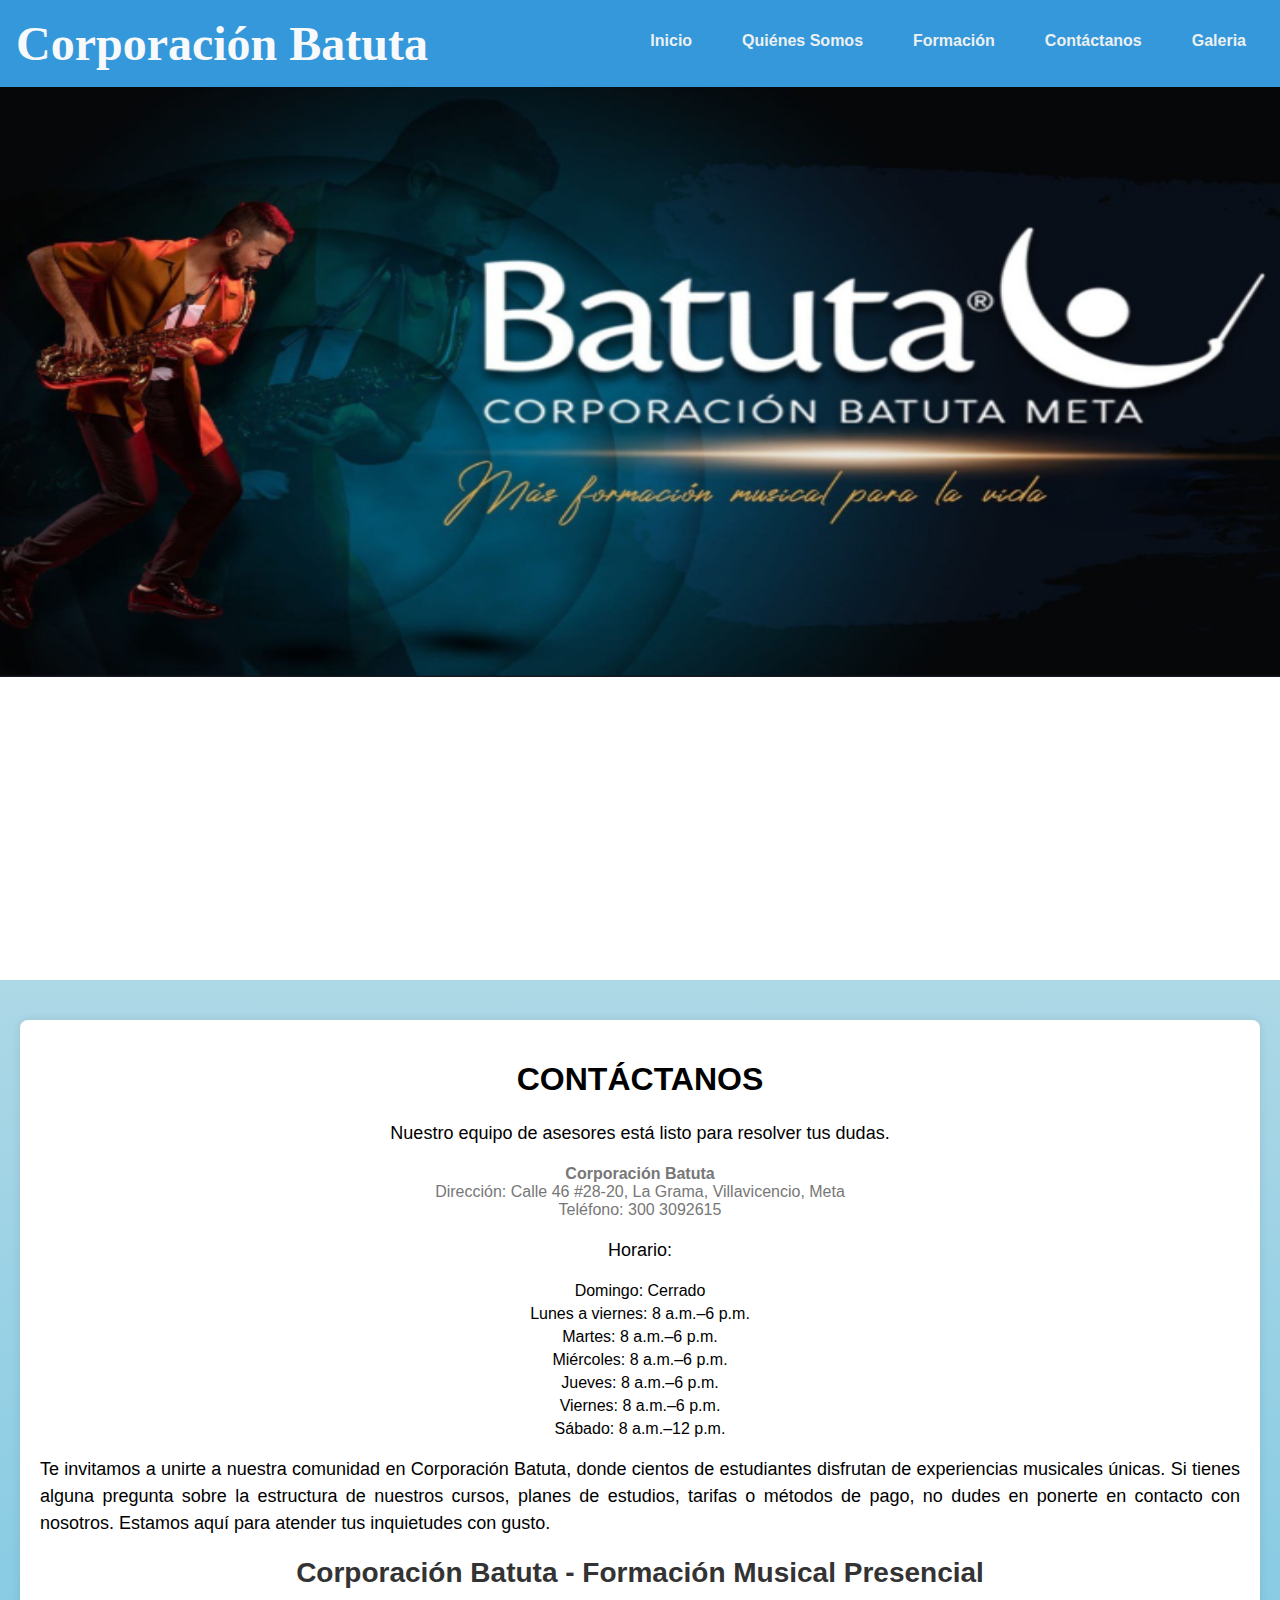
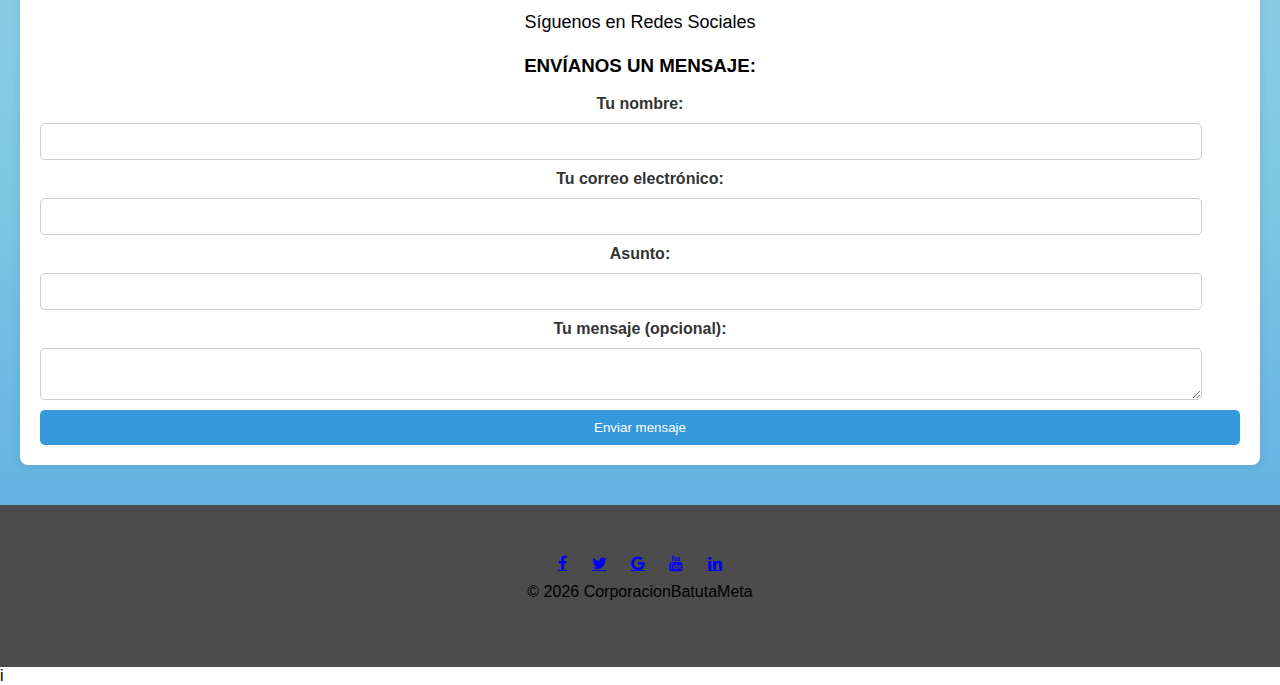
==== Contáctanos.html @ 6d5d4bcb "Primer commit" ====
<!DOCTYPE html>
<html lang="es">

<head>
    <meta charset="UTF-8">
    <meta name="viewport" content="width=device-width, initial-scale=1.0">
    <title>Corporación Batuta</title>
    <link rel="stylesheet" href="css/estilos.css">
    
    <link
    rel="stylesheet"
    href="https://stackpath.bootstrapcdn.com/font-awesome/4.7.0/css/font-awesome.min.css"
  />
</head>

<body>
<header>
    <!-- Fixed Navigation Bar -->
    <nav class="fixed-nav">
        <h1 class="corporation-title"> Corporación Batuta</h1>
        <div class="toggle-menu" onclick="toggleNav()">
            <div class="bar"></div>
            <div class="bar"></div>
            <div class="bar"></div>
        </div>
        <ul class="nav-links">
          <li><a href="index.html">Inicio</a></li>
          <li><a href="Quiénes Somos.html">Quiénes Somos</a></li>
          <li><a href="Formación.html">Formación</a></li>
          <li><a href="Contáctanos.html">Contáctanos</a></li>
          <li><a href="galeria.html">Galeria</a></li>
      </ul>
    </nav>
    <div class="carousel-container">
        <div class="carousel" id="imageCarousel">
            <div class="slide">
                <img src="imagenes/logo.png" alt="Imagen 1">
            </div>
            <div class="slide">
                <img src="imagenes/batubebes.webp" alt="Imagen 2">
            </div>
            <div class="slide">
                <img src="imagenes/cuerdas.webp" alt="Imagen 3">
            </div>
            <div class="slide">
                <img src="imagenes/juvenil.webp" alt="Imagen 3">
            </div>
            <div class="slide">
                <img src="imagenes/trombonistas.webp" alt="Imagen 3">
            </div>
            <div class="slide">
                <img src="imagenes/reconocimiento.webp" alt="Imagen 3">
            </div>
        </header>
        <main>
            <section id="contacto">
                <h1>CONTÁCTANOS</h1>
                <p class="centered-text">Nuestro equipo de asesores está listo para resolver tus dudas.</p>
            
                <address>
                  <strong>Corporación Batuta</strong><br>
                  Dirección: Calle 46 #28-20, La Grama, Villavicencio, Meta<br>
                  Teléfono: 300 3092615
                </address>
            
                <p class="centered-text">Horario:</p>
                <ul>
                  <li>Domingo: Cerrado</li>
                  <li>Lunes a viernes: 8 a.m.–6 p.m.</li>
                  <li>Martes: 8 a.m.–6 p.m.</li>
                  <li>Miércoles: 8 a.m.–6 p.m.</li>
                  <li>Jueves: 8 a.m.–6 p.m.</li>
                  <li>Viernes: 8 a.m.–6 p.m.</li>
                  <li>Sábado: 8 a.m.–12 p.m.</li>
                </ul>
            
                 <p>Te invitamos a unirte a nuestra comunidad en Corporación Batuta, donde cientos de estudiantes disfrutan de experiencias musicales únicas. Si tienes alguna pregunta sobre la estructura de nuestros cursos, planes de estudios, tarifas o métodos de pago, no dudes en ponerte en contacto con nosotros. Estamos aquí para atender tus inquietudes con gusto.</p>
            
                <h2>Corporación Batuta - Formación Musical Presencial</h2>
                <p class="centered-text">Síguenos en Redes Sociales</p>
            
                <section id="formulario">
                  <h3>ENVÍANOS UN MENSAJE:</h3>
                  <form action="mail.php" method="post">
                    <label for="nombre">Tu nombre:</label>
                    <input type="text" id="nombre" name="nombre" required>
            
                    <label for="correo">Tu correo electrónico:</label>
                    <input type="email" id="correo" name="correo" required>
            
                    <label for="asunto">Asunto:</label>
                    <input type="text" id="asunto" name="asunto" required>
            
                    <label for="mensaje">Tu mensaje (opcional):</label>
                    <textarea id="mensaje" name="mensaje"></textarea>
            
                    <button type="submit">Enviar mensaje</button>
                  </form>
                </section>
            
              </section>
  
  </main>
           
           

   
    <footer>
        <div class="redes-sociales">
          <a
            href="https://www.facebook.com/CorporacionBatutaMeta/?locale=es_LA"
            class="fa fa-facebook"
            alt="Facebook"
          ></a>
          <a
            href="https://twitter.com/batutametaco"
            class="fa fa-twitter"
            alt="x"
          ></a>
          <a
            href="https://www.google.com/TrombonMaestro"
            class="fa fa-google"
            alt="Facebook"
          ></a>
          <a
            href="https://www.youtube.com/@FundacionNacionalBatuta"
            class="fa fa-youtube"
            alt="YouTube"
          ></a>
          <a
            href="https://www.linkedin.com/TrombonMaestro"
            class="fa fa-linkedin"
            alt="YouTube"
          ></a>
        </div>
        <p id="copy">&copy; <span id="year"></span> CorporacionBatutaMeta</p>
      </footer>

    <script src="javascript/1.js"></script>
   

</body>

</html>i
---- css/estilos.css ----
body {
    margin: 0;
    padding: 0;
    font-family: 'Arial', sans-serif;
}

.fixed-nav {
    background-color: #3498db;
    color: #ecf0f1;
    padding: 1em;
    position: fixed;
    width: 100%;
    top: 0;
    z-index: 1000;
    display: flex;
    justify-content: space-between;
    align-items: center;
}

.corporation-title {
    color: #f7f9fa;
    margin: 0;
    font-size: 3em;
    font-family: italic;
    
}

.toggle-menu {
    display: none;
    cursor: pointer;
}

.bar {
    width:30px;
    height: 3px;
    background-color: #ecf0f1;
    margin: 06px 270px 06px ;
    transition: 0.4s;
}

.nav-links {
    list-style: none;
    display: flex;
    margin: 0;
    padding: 0;
}

.nav-links li {
    margin-right: 50px;
}

.nav-links a {
    text-decoration: none;
    color: #ecf0f1;
    font-weight: bold;
    transition: color 0.3s ease;
}

.nav-links a:hover {
    color: #1abc9c;
}

.content {
    margin-top: 80px;
    padding: 20px;
}
* Estilos para el carrusel */
body {
    margin: 0;
    font-family: 'Arial', sans-serif;
    overflow: hidden; /* Evita el desbordamiento horizontal en la pantalla */
}

.carousel-container {
    width: 100vw; /* Ancho total de la ventana */
    height: 100vh; /* Altura total de la ventana */
    overflow: hidden;
    margin-top: 80px; /* Agrega margen superior según sea necesario */
}

.carousel {
    display: flex;
    transition: transform 0.5s ease-in-out;
}

.slide {
    min-width: 100vw; /* Ancho total de la ventana */
    box-sizing: border-box;
}

img {
    width: 100%;
    height:75%;
    object-fit:fill; /* Ajusta la imagen para cubrir completamente el contenedor */

    
}

/* Estilos para el contenido principal */
main {
    margin-left: 0; /* Deja espacio para la barra lateral */
    padding: 20px;
    background: linear-gradient(to bottom, #ADD8E6 0, #7EC8E3 800px, #5DADE2 1200px, #4682B4 1600px, #3572a3 2000px, #45789c 3000px, #0e456b 3400px, #3e7aa5 5200px );
}

main {
    text-align: center;
}

main h2 {
    font-size: 28px;
    margin: 20px 0;
    color: #333333;
}

main p {
    font-size: 18px;
    line-height: 1.5;
    color: #000;
    text-align: justify;
}

.about-us {
    background-color: transparent; /* Fondo transparente para mostrar el fondo dorado brillante */
    padding: 50px;
    text-align: center;
    color: rgb(17, 1, 1); /* Texto en blanco para destacar sobre el fondo dorado */
    font-family: Arial, sans-serif; /* Cambia la fuente según tus preferencias */
}

.about-us h2 {
    font-size: 35px; /* Tamaño de fuente grande para el título */
    font-style: italic; /* Texto en cursiva */
    margin-bottom: 20px;
}

.about-us h3 {
    font-size: 30px; /* Tamaño de fuente para los subtítulos */
    margin-top: 20px; /* Espacio superior */
    color: gold;
}

.about-us p {
    font-size: 20px; /* Tamaño de fuente para el texto principal */
    line-height: 1.6; /* Espaciado entre líneas */
    margin: 20px 0; /* Espaciado vertical */
}

.about-us a {
    color: #007BFF; /* Enlaces en un tono de azul */
    text-decoration: none; /* Sin subrayado */
}

/* Estilos para los enlaces de contacto */
.about-us a:hover {
    text-decoration: underline; /* Subrayado al pasar el ratón */
}

.about {
    min-height: 400px;
    display: grid;
    grid-template-columns: 1fr 1fr;
    row-gap: 80px;
    justify-items: center;
    align-items: center;
}

.about__img {
    text-align: center;
}

.about__img--left {
    text-align: left;
}

.about__picture {
    max-width: 80%;
    box-shadow: 30px 20px 10px 10px #000;
    border-radius: 1em;
    transition: transform 0.3s ease-in-out, box-shadow 0.3s ease-in-out;
}

.about__picture:hover {
    transform: scale(1.05);
    box-shadow: 40px 30px 20px 20px #000;
}

.about__paragraph {
    margin-bottom: 20px;
    line-height: 1.5;
    font-weight: 300;
}

#alumnos .alumno {
    display: inline-block;
    width: calc(25% - 20px);
    margin: 50px;
    padding: 10px;
    background-color: rgba(22, 24, 72, 0.7);
    border-radius: 10px;
    text-align: center;
    transition: background-color 0.3s ease;
    box-sizing: border-box;
    height: 350px; /* Ajusta la altura según tus preferencias */
    overflow: hidden; /* Evita que el contenido desborde y mantenga la altura fija */
}

#alumnos .alumno img {
    max-width: 100%;
    border-radius: 50%;
    height: auto;
}

#alumnos .alumno p {
    color: #fff;
    margin: 20px 0;
    font-size: 16px;
}

#alumnos .alumno:hover {
    background-color: rgb(54, 57, 212);
}

/* Estilos pagina quienes somo? */

.testimony__item {
    width: 90%;
    margin: 0 auto;
    background: var(--color-secondary);
    box-shadow: 0 15px 10px rgba(80, 10, 202, 0.5);
    border-radius: 7px;
    padding: 30px 25px;
    color: #4f2ebd;
    margin-bottom: 50px;
    transition: transform 0.3s ease-in-out, box-shadow 0.3s ease-in-out;
}

.testimony__item:hover {
    transform: translateY(0);
    box-shadow: 0 15px 10px rgba(8, 24, 175, 0.5);
    transform: scale(1.1);
}

.testimony__person {
    display: flex;
    flex-direction: column; /* Cambia la dirección a columna para colocar elementos uno debajo del otro */
    align-items: center;
    margin-bottom: 20px;
    
}

.testimony__img {
    width: 100px;
    min-width: 100px;
    height: 100px;
    object-fit: cover;
    object-position: top;
    border-radius: 50%;
    border: 3px solid #fff;
    margin-bottom: 10px; /* Ajusta el margen inferior de la imagen */
    transition: transform 0.3s ease-in-out;
}

.testimony__img:hover {
    transform: scale(2.1);
}

.testimony__name {
    font-size: 1.5rem;
    margin-bottom: 5px;
}

.testimony__verification {
    color: #E0AFA0;
    font-weight: 700;
}

.testimony__review {
    font-weight: 300;
}

.container h1{
    text-align: center;
    font-size: 3rem;
}


/*------------------------------------------*/
.faq-item {
    border: 1px solid #ccc;
    margin: 10px;
    padding: 10px;
    cursor: pointer;
  }
  
  .faq-question {
    font-weight: bold;
    margin-bottom: 5px;
  }
  
  .faq-answer {
    display: none;
  }

.map-container {
    width: 100%;
    max-width: 1300px; /* Establece un ancho máximo para evitar que el mapa se agrande demasiado en pantallas grandes */
    margin: 0 auto; /* Centra el contenedor */
}
/*servicios*/
#servicios {
    display: flex;
    justify-content: center;
    align-items: center;
    flex-wrap: wrap;
    transform-style: preserve-3d;
    max-width: 1200px; /* Cambiado a max-width */
    margin: 0 auto; /* Centrar en la pantalla */
}

#servicios .card1 {
    position: relative;
    width: 320px;
    height: 320px;
    margin: 20px;
    transform-style: preserve-3d;
    perspective: 1000px;
    transition: 1s ease;
}

#servicios .card1 .box1 {
    position: absolute;
    top: 0;
    left: 0;
    width: 100%;
    height: 100%;
    transform-style: preserve-3d;
    transition: 1s ease;
}

#servicios .card1:hover .box1 {
    transform: rotateY(180deg);
}

#servicios .card1 .box1 .imgex img {
    position: absolute;
    top: 0;
    left: 0;
    width: 100%;
    height: 100%;
    object-fit: cover;
}

#servicios .card1 .box1 .contenido {
    position: absolute;
    top: 0;
    left: 0;
    width: 100%;
    height: 100%;
    background: #317fd8fa;
    backface-visibility: hidden;
    display: flex;
    justify-content: center;
    align-items: center;
    transform-style: preserve-3d;
    transform: rotateY(180deg);
}

#servicios .card1 .box1 .contenido div {
    padding: 20px;
    background: linear-gradient(45deg, rgb(58, 61, 223), rgb(76, 100, 238));
    transform: translateZ(100px);
}

#servicios .card1 .box1 .contenido div h2 {
    color: #fff;
    font-size: 20px;
    letter-spacing: 1px;
}

#servicios .card1 .box1 .contenido div p {
    color: #fff;
    font-size: 16px;
}

/* contacto index4*/

#contacto {
    max-width: 1200px;
    margin: 20px auto;
    padding: 20px;
    background-color: #fff;
    border-radius: 8px;
    box-shadow: 0 0 10px rgba(0, 0, 0, 0.1);
  }
  

  .centered-text {
    text-align: center; /* Alinea el texto al centro */
  }
  
  address {
    font-style: normal;
    color: #777;
  }
  
  ul {
    list-style: none;
    padding: 0;
  }
  
  li {
    margin-bottom: 5px;
  }
  
  form {
    display: grid;
    gap: 10px;
  }
  
  label {
    font-weight: bold;
    color: #333;
  }
  
  input,
  textarea {
    width: 95%;
    padding: 10px;
    border: 1px solid #ccc;
    border-radius: 5px;
  }
  
  button {
    background-color: #3498db;
    color: #fff;
    padding: 10px 15px;
    border: none;
    border-radius: 5px;
    cursor: pointer;
  }
  
  button:hover {
    background-color: #2980b9;
  }


/* Estilos de footer */
footer {
    background-color: rgba(0, 0, 0, 0.7);
    padding: 50px 0;
    display: flex;
    flex-direction: column;
    align-items: center;
    text-align: center;
}

.redes-sociales a {
    display: inline-block;
    margin: 0 10px;
    transition: transform 0.3s ease;
}

.redes-sociales a:hover {
    transform: scale(1.2);
}

#copy {
    color: #000;
    margin-top: 10px; /* Espacio entre los iconos y el texto */
}



@media only screen and (max-width: 375px) and (max-width: 667px) {
    .fixed-nav {
        flex-direction: column;
        align-items: flex-start;
        
        
    }

    #servicios .card1 {
        width: 100%; /* Ocupar todo el ancho en pantallas más pequeñas */
        margin: 10px 0; /* Ajustar el margen */
    }

    .map-container {
        width: 100%;
        max-width: 1300px; /* Establece un ancho máximo para evitar que el mapa se agrande demasiado en pantallas grandes */
        margin: 0 auto; /* Centra el contenedor */
    }
    .carousel-container {
       
        height: 27vh; /* Altura total de la ventana */
       
    }

    

    div.slide img {
        width: 100%; /* Ajusta el ancho de la imagen dentro del contenedor */
        height: 100%; /* Mantiene la proporción original de la imagen */
        object-fit: cover; /* Cubre el contenedor, manteniendo la proporción y recortando según sea necesario */
    }

    


    #alumnos .alumno {
        width: 100%;
        margin: 0px;
    }

    .corporation-title {
        color: #f7f9fa;
        margin: 0;
        font-size: 1.5em;
        font-family: 'Cursive', sans-serif;
       
    }

    .toggle-menu {
        display: block;
    }

    .nav-links {
        display: none;
        width: 100%;
        flex-direction: column;
        align-items: flex-start;
        position: absolute;
        top: 60px;
        left: 0;
        background-color: #3498db;
        box-shadow: 0px 4px 6px rgba(0, 0, 0, 0.1);
    }

    .nav-links.show {
        display: flex;
    }

    .nav-links li {
        margin: 0;
        padding: 1em;
        width: 100%;
        text-align: center;
    }

    .about {
        grid-template-columns: 1fr; /* Cambia a una sola columna en pantallas más pequeñas */
        text-align: center;
    }

    .about__img {
        text-align: center;
        order: -1; /* Cambia el orden para que la imagen aparezca antes del texto */
        margin-top: 20px; /* Ajusta el margen superior según sea necesario */
        width: 120%;
    }


    .testimony__item {
        width: 80%; /* O el ancho deseado para pantallas más pequeñas */
    }

    .testimony__item:hover {
        transform: none; /* Elimina la transformación al hacer hover en pantallas más pequeñas */
        box-shadow: 0 15px 10px rgba(66, 66, 66, .5);
    }

    .testimony__img {
        margin-right: 0; /* Elimina el margen derecho en pantallas más pequeñas */
    }

    .testimony__person {
        flex-direction: column; /* Coloca los elementos uno debajo del otro */
        align-items: flex-start; /* Ajusta la alineación */
    }

    .testimony__img {
        margin-bottom: 15px; /* Agrega margen inferior a la imagen en pantallas más pequeñas */
    }
}

@media only screen and (max-width: 414px) and (max-width: 896px) {
    .fixed-nav {
        flex-direction: column;
        align-items: flex-start;
        
        
    }

    .map-container {
        width: 100%;
        max-width: 1300px; /* Establece un ancho máximo para evitar que el mapa se agrande demasiado en pantallas grandes */
        margin: 0 auto; /* Centra el contenedor */
    }
    .carousel-container {
       
        height: 27vh; /* Altura total de la ventana */
       
    }

    div.slide img {
        width: 100%; /* Ajusta el ancho de la imagen dentro del contenedor */
        height: 100%; /* Mantiene la proporción original de la imagen */
        object-fit: cover; /* Cubre el contenedor, manteniendo la proporción y recortando según sea necesario */
    }


    #alumnos .alumno {
        width: 100%;
        margin: 0px;
    }

    .corporation-title {
        color: #f7f9fa;
        margin: 0;
        font-size: 1.5em;
        font-family: 'Cursive', sans-serif;
       
    }

    .toggle-menu {
        display: block;
    }

    .nav-links {
        display: none;
        width: 100%;
        flex-direction: column;
        align-items: flex-start;
        position: absolute;
        top: 60px;
        left: 0;
        background-color: #3498db;
        box-shadow: 0px 4px 6px rgba(0, 0, 0, 0.1);
    }

    .nav-links.show {
        display: flex;
    }

    .nav-links li {
        margin: 0;
        padding: 1em;
        width: 100%;
        text-align: center;
    }

    .about {
        grid-template-columns: 1fr; /* Cambia a una sola columna en pantallas más pequeñas */
        text-align: center;
    }

    .about__img {
        text-align: center;
        order: -1; /* Cambia el orden para que la imagen aparezca antes del texto */
        width: 120%;
    }

    .testimony__item {
        width: 80%; /* O el ancho deseado para pantallas más pequeñas */
    }

    .testimony__item:hover {
        transform: none; /* Elimina la transformación al hacer hover en pantallas más pequeñas */
        box-shadow: 0 15px 10px rgba(66, 66, 66, .5);
    }

    .testimony__img {
        margin-right: 0; /* Elimina el margen derecho en pantallas más pequeñas */
    }

    .testimony__person {
        flex-direction: column; /* Coloca los elementos uno debajo del otro */
        align-items: flex-start; /* Ajusta la alineación */
    }

    .testimony__img {
        margin-bottom: 15px; /* Agrega margen inferior a la imagen en pantallas más pequeñas */
    }
}

@media only screen and (max-width: 430px) and (max-width: 932px) {
    .fixed-nav {
        flex-direction: column;
        align-items: flex-start;
        
        
    }

    .map-container {
        width: 100%;
        max-width: 1300px; /* Establece un ancho máximo para evitar que el mapa se agrande demasiado en pantallas grandes */
        margin: 0 auto; /* Centra el contenedor */
    }
    .carousel-container {
       
        height: 27vh; /* Altura total de la ventana */
       
    }

    div.slide img {
        width: 100%; /* Ajusta el ancho de la imagen dentro del contenedor */
        height: 100%; /* Mantiene la proporción original de la imagen */
        object-fit: cover; /* Cubre el contenedor, manteniendo la proporción y recortando según sea necesario */
    }


    #alumnos .alumno {
        width: 100%;
        margin: 0px;
    }

    .corporation-title {
        color: #f7f9fa;
        margin: 0;
        font-size: 1.5em;
        font-family: 'Cursive', sans-serif;
       
    }

    .toggle-menu {
        display: block;
    }

    .nav-links {
        display: none;
        width: 100%;
        flex-direction: column;
        align-items: flex-start;
        position: absolute;
        top: 60px;
        left: 0;
        background-color: #3498db;
        box-shadow: 0px 4px 6px rgba(0, 0, 0, 0.1);
    }

    .nav-links.show {
        display: flex;
    }

    .nav-links li {
        margin: 0;
        padding: 1em;
        width: 100%;
        text-align: center;
    }

    .about {
        grid-template-columns: 1fr; /* Cambia a una sola columna en pantallas más pequeñas */
        text-align: center;
    }

    .about__img {
        text-align: center;
        order: -1; /* Cambia el orden para que la imagen aparezca antes del texto */
        width: 120%;
    }

    .testimony__item {
        width: 80%; /* O el ancho deseado para pantallas más pequeñas */
    }

    .testimony__item:hover {
        transform: none; /* Elimina la transformación al hacer hover en pantallas más pequeñas */
        box-shadow: 0 15px 10px rgba(66, 66, 66, .5);
    }

    .testimony__img {
        margin-right: 0; /* Elimina el margen derecho en pantallas más pequeñas */
    }

    .testimony__person {
        flex-direction: column; /* Coloca los elementos uno debajo del otro */
        align-items: flex-start; /* Ajusta la alineación */
    }

    .testimony__img {
        margin-bottom: 15px; /* Agrega margen inferior a la imagen en pantallas más pequeñas */
    }
}

@media only screen and (max-width: 768px) and (max-width: 1024px) {
    .fixed-nav {
        flex-direction: column;
        align-items: flex-start;
        
        
    }

    .map-container {
        width: 100%;
        max-width: 1300px; /* Establece un ancho máximo para evitar que el mapa se agrande demasiado en pantallas grandes */
        margin: 0 auto; /* Centra el contenedor */
    }
    .carousel-container {
       
        height: 27vh; /* Altura total de la ventana */
       
    }

    div.slide img {
        width: 100%; /* Ajusta el ancho de la imagen dentro del contenedor */
        height: 100%; /* Mantiene la proporción original de la imagen */
        object-fit: cover; /* Cubre el contenedor, manteniendo la proporción y recortando según sea necesario */
    }


    #alumnos .alumno {
        width: 100%;
        margin: 0px;
    }

    .corporation-title {
        color: #f7f9fa;
        margin: 0;
        font-size: 1.5em;
        font-family: 'Cursive', sans-serif;
       
    }

    .toggle-menu {
        display: block;
    }

    .nav-links {
        display: none;
        width: 100%;
        flex-direction: column;
        align-items: flex-start;
        position: absolute;
        top: 60px;
        left: 0;
        background-color: #3498db;
        box-shadow: 0px 4px 6px rgba(0, 0, 0, 0.1);
    }

    .nav-links.show {
        display: flex;
    }

    .nav-links li {
        margin: 0;
        padding: 1em;
        width: 100%;
        text-align: center;
    }

    .about {
        grid-template-columns: 1fr; /* Cambia a una sola columna en pantallas más pequeñas */
        text-align: center;
    }

    .about__img {
        text-align: center;
        order: -1; /* Cambia el orden para que la imagen aparezca antes del texto */
    }

    .testimony__item {
        width: 80%; /* O el ancho deseado para pantallas más pequeñas */
    }

    .testimony__item:hover {
        transform: none; /* Elimina la transformación al hacer hover en pantallas más pequeñas */
        box-shadow: 0 15px 10px rgba(66, 66, 66, .5);
    }

    .testimony__img {
        margin-right: 0; /* Elimina el margen derecho en pantallas más pequeñas */
    }

    .testimony__person {
        flex-direction: column; /* Coloca los elementos uno debajo del otro */
        align-items: flex-start; /* Ajusta la alineación */
    }

    .testimony__img {
        margin-bottom: 15px; /* Agrega margen inferior a la imagen en pantallas más pequeñas */
    }
}

@media only screen and (max-width: 820px) and (max-width: 1180px) {
    .fixed-nav {
        flex-direction: column;
        align-items: flex-start;
        
        
    }

    .map-container {
        width: 100%;
        max-width: 1300px; /* Establece un ancho máximo para evitar que el mapa se agrande demasiado en pantallas grandes */
        margin: 0 auto; /* Centra el contenedor */
    }
    .carousel-container {
       
        height: 27vh; /* Altura total de la ventana */
       
    }

    div.slide img {
        width: 100%; /* Ajusta el ancho de la imagen dentro del contenedor */
        height: 100%; /* Mantiene la proporción original de la imagen */
        object-fit: cover; /* Cubre el contenedor, manteniendo la proporción y recortando según sea necesario */
    }


    #alumnos .alumno {
        width: 100%;
        margin: 0px;
    }

    .corporation-title {
        color: #f7f9fa;
        margin: 0;
        font-size: 1.5em;
        font-family: 'Cursive', sans-serif;
       
    }

    .toggle-menu {
        display: block;
    }

    .nav-links {
        display: none;
        width: 100%;
        flex-direction: column;
        align-items: flex-start;
        position: absolute;
        top: 60px;
        left: 0;
        background-color: #3498db;
        box-shadow: 0px 4px 6px rgba(0, 0, 0, 0.1);
    }

    .nav-links.show {
        display: flex;
    }

    .nav-links li {
        margin: 0;
        padding: 1em;
        width: 100%;
        text-align: center;
    }

    .about {
        grid-template-columns: 1fr; /* Cambia a una sola columna en pantallas más pequeñas */
        text-align: center;
    }

    .about__img {
        text-align: center;
        order: -1; /* Cambia el orden para que la imagen aparezca antes del texto */
    }

    .testimony__item {
        width: 80%; /* O el ancho deseado para pantallas más pequeñas */
    }

    .testimony__item:hover {
        transform: none; /* Elimina la transformación al hacer hover en pantallas más pequeñas */
        box-shadow: 0 15px 10px rgba(66, 66, 66, .5);
    }

    .testimony__img {
        margin-right: 0; /* Elimina el margen derecho en pantallas más pequeñas */
    }

    .testimony__person {
        flex-direction: column; /* Coloca los elementos uno debajo del otro */
        align-items: flex-start; /* Ajusta la alineación */
    }

    .testimony__img {
        margin-bottom: 15px; /* Agrega margen inferior a la imagen en pantallas más pequeñas */
    }
}

@media only screen and (max-width: 1024px) and (max-width: 1366px) {
    .fixed-nav {
        flex-direction: column;
        align-items: flex-start;
        
        
    }

    .map-container {
        width: 100%;
        max-width: 1300px; /* Establece un ancho máximo para evitar que el mapa se agrande demasiado en pantallas grandes */
        margin: 0 auto; /* Centra el contenedor */
    }
    .carousel-container {
       
        height: 27vh; /* Altura total de la ventana */
       
    }

    div.slide img {
        width: 100%; /* Ajusta el ancho de la imagen dentro del contenedor */
        height: 100%; /* Mantiene la proporción original de la imagen */
        object-fit: cover; /* Cubre el contenedor, manteniendo la proporción y recortando según sea necesario */
    }


    #alumnos .alumno {
        width: 100%;
        margin: 0px;
    }

    .corporation-title {
        color: #f7f9fa;
        margin: 0;
        font-size: 1.5em;
        font-family: 'Cursive', sans-serif;
       
    }

    .toggle-menu {
        display: block;
    }

    .nav-links {
        display: none;
        width: 100%;
        flex-direction: column;
        align-items: flex-start;
        position: absolute;
        top: 60px;
        left: 0;
        background-color: #3498db;
        box-shadow: 0px 4px 6px rgba(0, 0, 0, 0.1);
    }

    .nav-links.show {
        display: flex;
    }

    .nav-links li {
        margin: 0;
        padding: 1em;
        width: 100%;
        text-align: center;
    }

    .about {
        grid-template-columns: 1fr; /* Cambia a una sola columna en pantallas más pequeñas */
        text-align: center;
    }

    .about__img {
        text-align: center;
        order: -1; /* Cambia el orden para que la imagen aparezca antes del texto */
    }

    .testimony__item {
        width: 80%; /* O el ancho deseado para pantallas más pequeñas */
    }

    .testimony__item:hover {
        transform: none; /* Elimina la transformación al hacer hover en pantallas más pequeñas */
        box-shadow: 0 15px 10px rgba(66, 66, 66, .5);
    }

    .testimony__img {
        margin-right: 0; /* Elimina el margen derecho en pantallas más pequeñas */
    }

    .testimony__person {
        flex-direction: column; /* Coloca los elementos uno debajo del otro */
        align-items: flex-start; /* Ajusta la alineación */
    }

    .testimony__img {
        margin-bottom: 15px; /* Agrega margen inferior a la imagen en pantallas más pequeñas */
    }
}

@media only screen and (max-width: 1024px) and (max-width: 600px) {
    .fixed-nav {
        flex-direction: column;
        align-items: flex-start;
         }

   

    .map-container {
        width: 100%;
        max-width: 1300px; /* Establece un ancho máximo para evitar que el mapa se agrande demasiado en pantallas grandes */
        margin: 0 auto; /* Centra el contenedor */
    }
    .carousel-container {
       
        height: 27%; /* Altura total de la ventana */
       
    }

    


    #alumnos .alumno {
        width: 100%;
        margin: 0px;
    }

    .corporation-title {
        color: #f7f9fa;
        margin: 0;
        font-size: 1.5em;
        font-family: 'Cursive', sans-serif;
       
    }

    .toggle-menu {
        display: block;
    }

    .nav-links {
        display: none;
        width: 100%;
        flex-direction: column;
        align-items: flex-start;
        position: absolute;
        top: 60px;
        left: 0;
        background-color: #3498db;
        box-shadow: 0px 4px 6px rgba(0, 0, 0, 0.1);
    }

    .nav-links.show {
        display: flex;
    }

    .nav-links li {
        margin: 0;
        padding: 1em;
        width: 100%;
        text-align: center;
    }

    .about {
        grid-template-columns: 1fr; /* Cambia a una sola columna en pantallas más pequeñas */
        text-align: center;
    }

    .about__img {
        text-align: center;
        order: -1; /* Cambia el orden para que la imagen aparezca antes del texto */
    }

    .testimony__item {
        width: 80%; /* O el ancho deseado para pantallas más pequeñas */
    }

    .testimony__item:hover {
        transform: none; /* Elimina la transformación al hacer hover en pantallas más pequeñas */
        box-shadow: 0 15px 10px rgba(66, 66, 66, .5);
    }

    .testimony__img {
        margin-right: 0; /* Elimina el margen derecho en pantallas más pequeñas */
    }

    .testimony__person {
        flex-direction: column; /* Coloca los elementos uno debajo del otro */
        align-items: flex-start; /* Ajusta la alineación */
    }

    .testimony__img {
        margin-bottom: 15px; /* Agrega margen inferior a la imagen en pantallas más pequeñas */
    }
}

@media only screen and (max-width: 1280px) and (max-width: 800px) {
    .fixed-nav {
        flex-direction: column;
        align-items: flex-start;
         }

   

    .map-container {
        width: 100%;
        max-width: 1300px; /* Establece un ancho máximo para evitar que el mapa se agrande demasiado en pantallas grandes */
        margin: 0 auto; /* Centra el contenedor */
    }
    .carousel-container {
       
        height: 27%; /* Altura total de la ventana */
       
    }

    div.slide img {
        width: 100%; /* Ajusta el ancho de la imagen dentro del contenedor */
        height: 100%; /* Mantiene la proporción original de la imagen */
        object-fit: cover; /* Cubre el contenedor, manteniendo la proporción y recortando según sea necesario */
    }


    #alumnos .alumno {
        width: 100%;
        margin: 0px;
    }

    .corporation-title {
        color: #f7f9fa;
        margin: 0;
        font-size: 1.5em;
        font-family: 'Cursive', sans-serif;
       
    }

    .toggle-menu {
        display: block;
    }

    .nav-links {
        display: none;
        width: 100%;
        flex-direction: column;
        align-items: flex-start;
        position: absolute;
        top: 60px;
        left: 0;
        background-color: #3498db;
        box-shadow: 0px 4px 6px rgba(0, 0, 0, 0.1);
    }

    .nav-links.show {
        display: flex;
    }

    .nav-links li {
        margin: 0;
        padding: 1em;
        width: 100%;
        text-align: center;
    }

    .about {
        grid-template-columns: 1fr; /* Cambia a una sola columna en pantallas más pequeñas */
        text-align: center;
    }

    .about__img {
        text-align: center;
        order: -1; /* Cambia el orden para que la imagen aparezca antes del texto */
    }

    .testimony__item {
        width: 80%; /* O el ancho deseado para pantallas más pequeñas */
    }

    .testimony__item:hover {
        transform: none; /* Elimina la transformación al hacer hover en pantallas más pequeñas */
        box-shadow: 0 15px 10px rgba(66, 66, 66, .5);
    }

    .testimony__img {
        margin-right: 0; /* Elimina el margen derecho en pantallas más pequeñas */
    }

    .testimony__person {
        flex-direction: column; /* Coloca los elementos uno debajo del otro */
        align-items: flex-start; /* Ajusta la alineación */
    }

    .testimony__img {
        margin-bottom: 15px; /* Agrega margen inferior a la imagen en pantallas más pequeñas */
    }
}
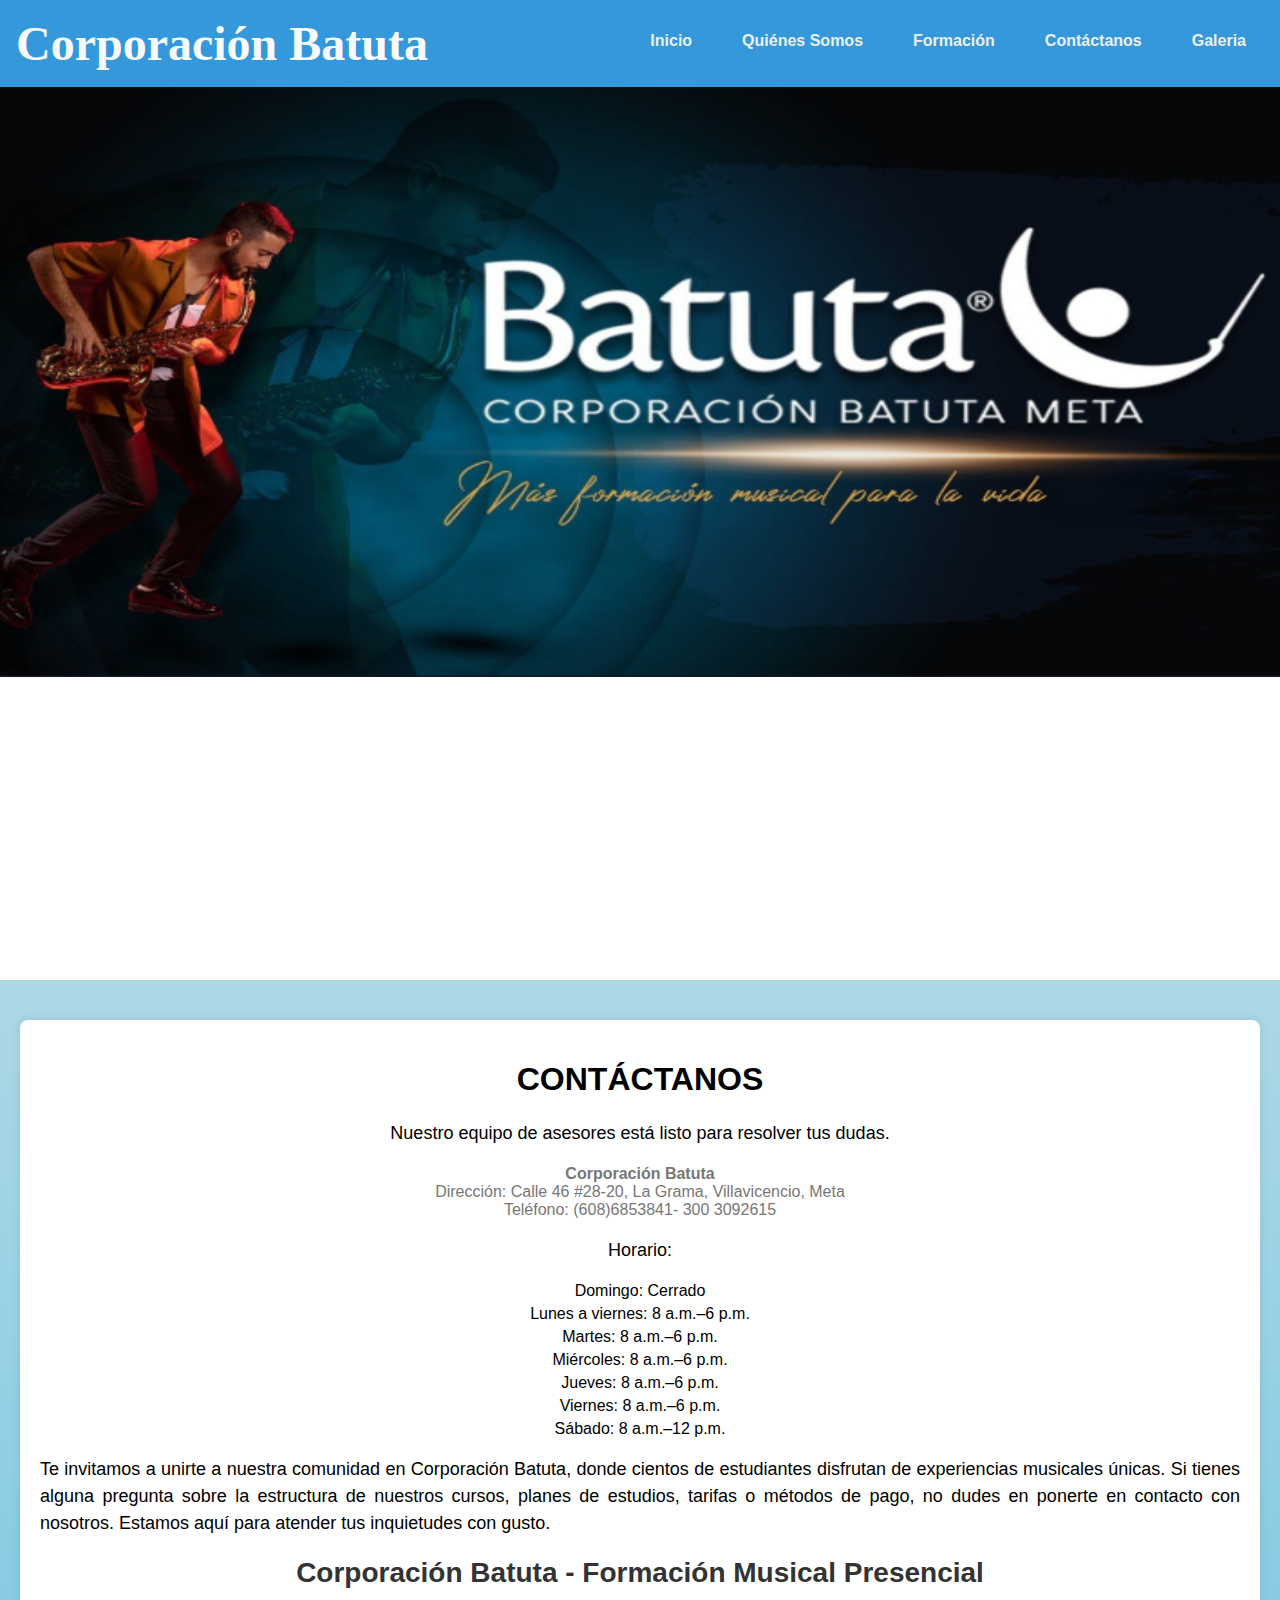
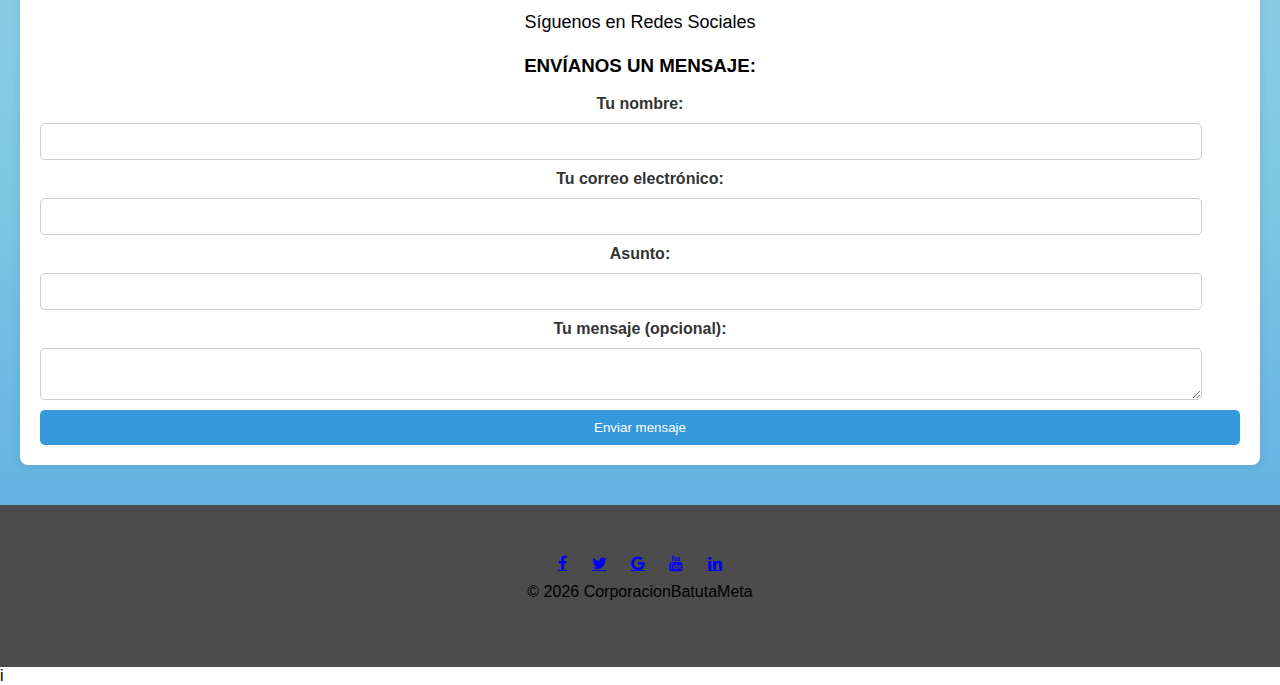
==== commit 7e4f266a: "creando seccion batubebes" ====
--- a/Contáctanos.html
+++ b/Contáctanos.html
@@ -60,7 +60,7 @@
                 <address>
                   <strong>Corporación Batuta</strong><br>
                   Dirección: Calle 46 #28-20, La Grama, Villavicencio, Meta<br>
-                  Teléfono: 300 3092615
+                  Teléfono: (608)6853841- 300 3092615
                 </address>
             
                 <p class="centered-text">Horario:</p>
--- a/css/estilos.css
+++ b/css/estilos.css
@@ -190,36 +190,57 @@
     line-height: 1.5;
     font-weight: 300;
 }
-
+/* seccion de innovacion musical*/
 #alumnos .alumno {
     display: inline-block;
     width: calc(25% - 20px);
     margin: 50px;
-    padding: 10px;
+    padding: 20px;
     background-color: rgba(22, 24, 72, 0.7);
     border-radius: 10px;
     text-align: center;
     transition: background-color 0.3s ease;
     box-sizing: border-box;
-    height: 350px; /* Ajusta la altura según tus preferencias */
-    overflow: hidden; /* Evita que el contenido desborde y mantenga la altura fija */
+    position: relative;
+    overflow: hidden;
 }
 
 #alumnos .alumno img {
-    max-width: 100%;
+    max-width: 80%;
     border-radius: 50%;
     height: auto;
+    margin-bottom: 20px;
+}
+
+#alumnos .alumno h3 {
+    color: #0f0f0f;
+    font-size: 20px;
+    margin: 0 0 10px;
+    overflow: hidden;
+    display: -webkit-box;
+    -webkit-line-clamp: 2;
+    -webkit-box-orient: vertical;
 }
 
 #alumnos .alumno p {
     color: #fff;
-    margin: 20px 0;
     font-size: 16px;
+    line-height: 1.6;
+    margin: 0;
+    max-height: 80px;
+    overflow: hidden;
 }
 
 #alumnos .alumno:hover {
     background-color: rgb(54, 57, 212);
 }
+
+#alumnos .alumno:hover p {
+    max-height: none;
+    overflow: visible;
+    transition: max-height 0.5s ease;
+}
+
 
 /* Estilos pagina quienes somo? */
 
@@ -443,8 +464,79 @@
   button:hover {
     background-color: #2980b9;
   }
-
-
+/* estilos para la galeria*/
+
+.galeria .col-lg-4{
+    margin: 0 !important;
+    padding: 15px;
+}
+.galeria img{
+    width: 100%;
+    height: 260px;
+}
+
+.galeria img:hover{
+   border: 2px solid white;
+}
+
+.text-center{
+    color: rgb(13, 13, 13);
+}
+/*estilo section pagina formacion*/
+
+#carrusel {
+    display: flex;
+    justify-content: center;
+    align-items: center;
+    min-height: 100vh;
+    
+    background-size: 100% 100%;
+    background-repeat: no-repeat;
+    background-position: center;
+    overflow: auto;
+}
+
+
+.box {
+    position: relative;
+    width: 270px;
+    height: 300px;
+    transform-style: preserve-3d;
+    animation: animate 20s linear infinite;
+    
+    }
+     
+    @keyframes animate {
+        0%{
+            transform: perspective(1000px) rotateY(0deg);
+        }
+        100%{
+            transform: perspective(1000px) rotateY(360deg); 
+        }
+    }
+    
+    .box span{
+        position: absolute;
+        top: 0;
+        left: 0;
+        width: 100%;
+        height: 100%;
+        transform-origin: center;
+        transform-style: preserve-3d;
+        transform: rotateY(calc(var(--i)* 45deg))translateZ(400px);
+        -webkit-box-reflect:below 0px linear gradient(transparent,transparent,#0004) ;
+    }
+    
+    .box span img {
+    position: absolute;
+    top: 0;
+    left: 0;
+    width: 100%;
+    height: 100%;
+    object-fit: cover;
+    border-radius: 10px;
+    }
+ 
 /* Estilos de footer */
 footer {
     background-color: rgba(0, 0, 0, 0.7);
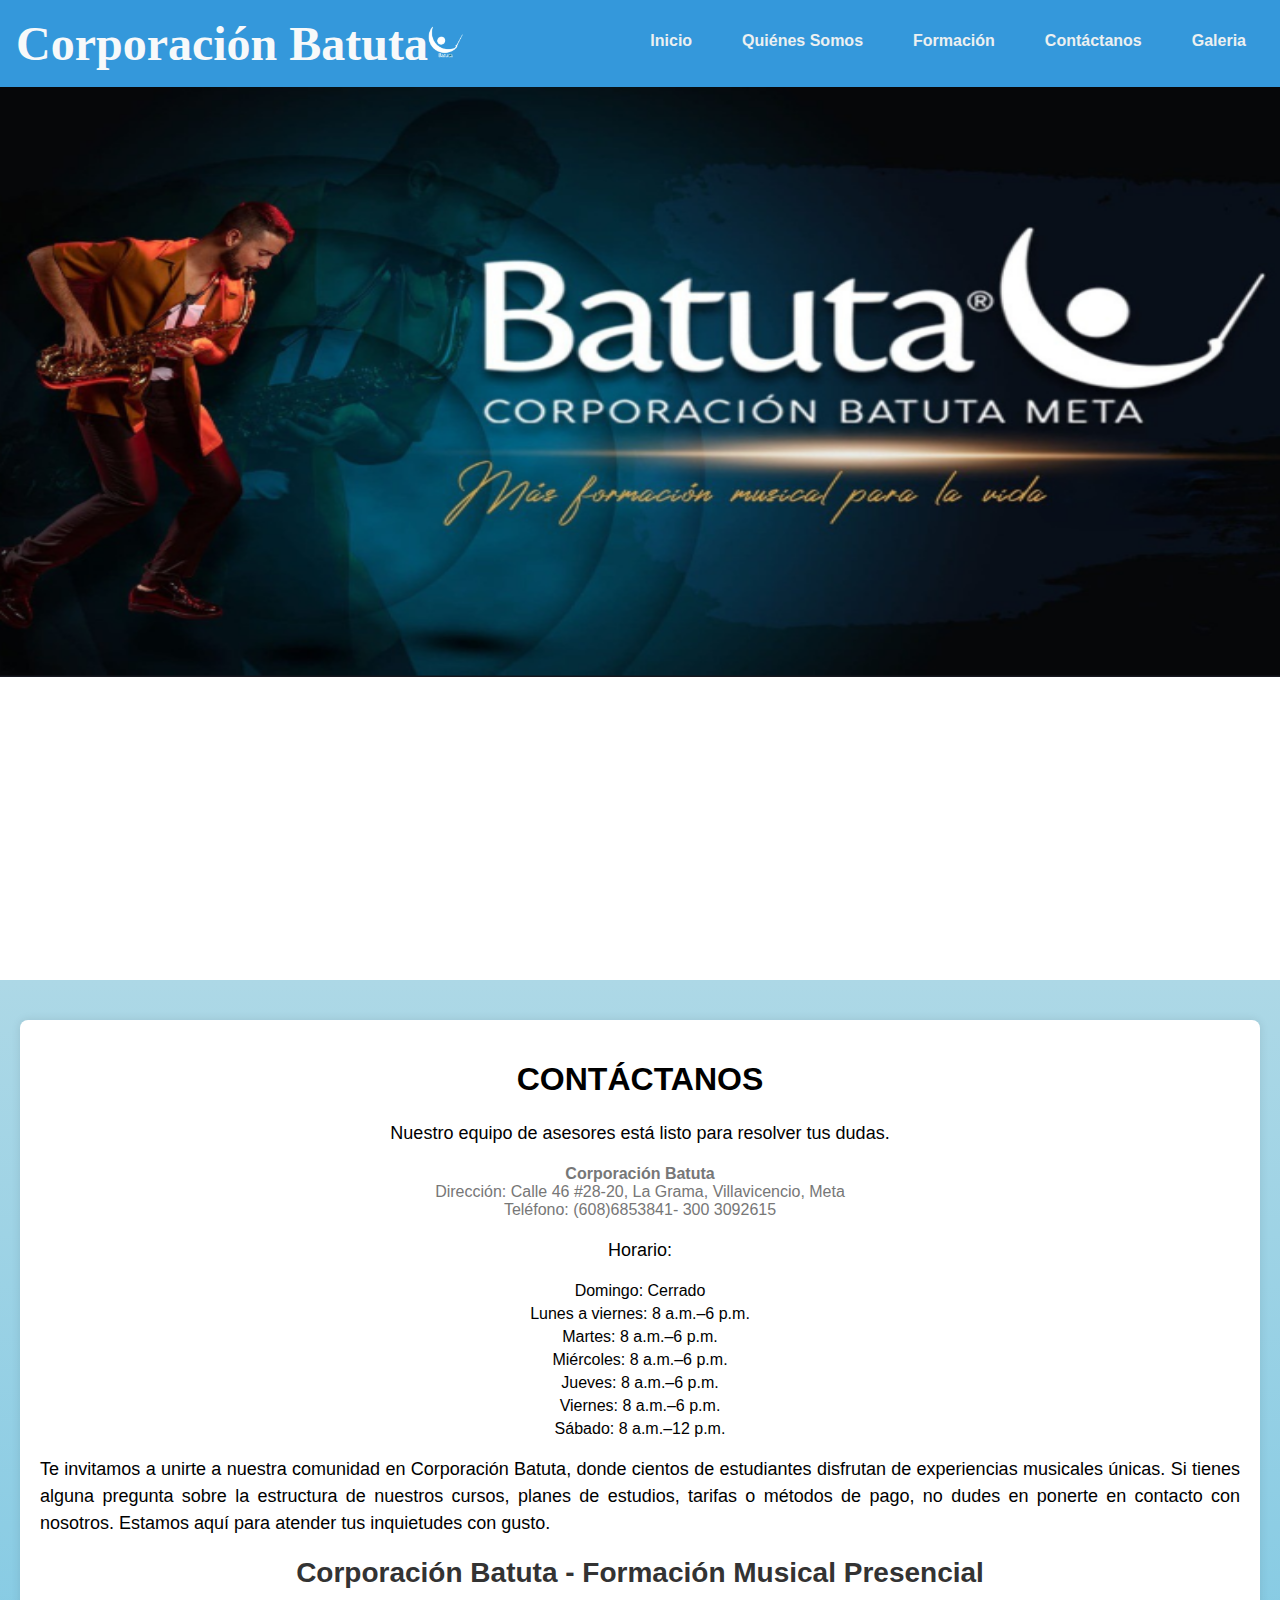
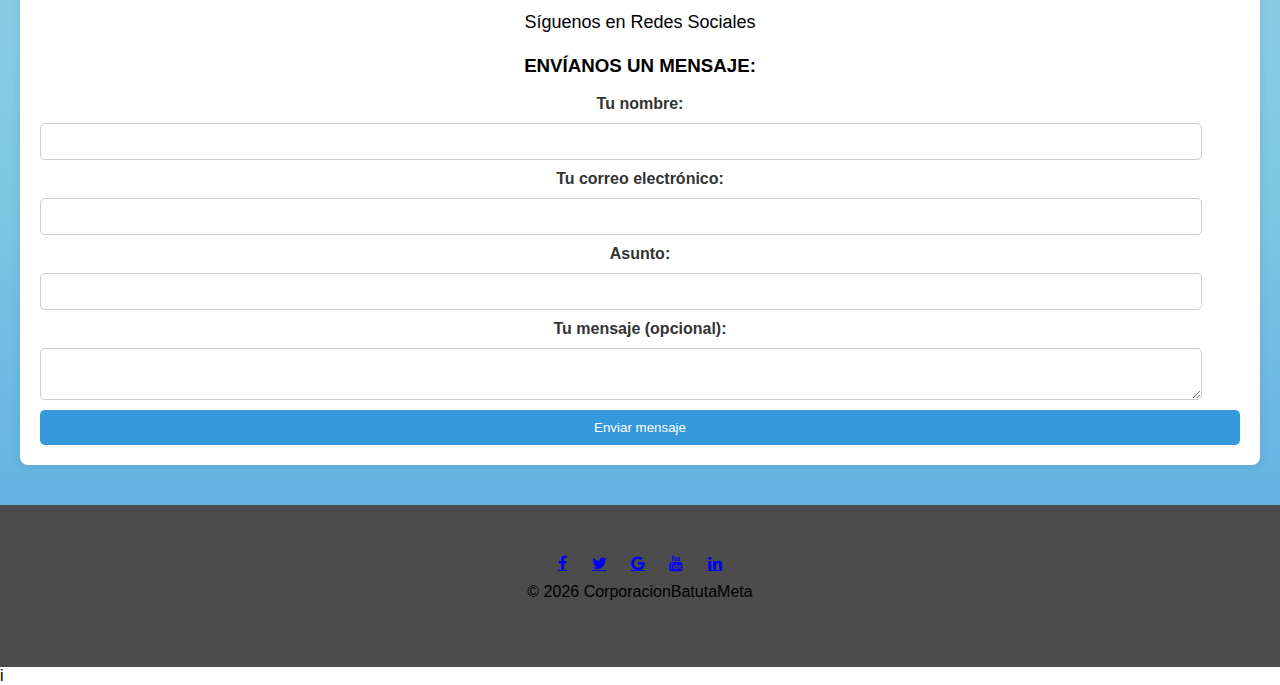
==== commit aa9137e2: "metadatos" ====
--- a/Contáctanos.html
+++ b/Contáctanos.html
@@ -2,22 +2,24 @@
 <html lang="es">
 
 <head>
-    <meta charset="UTF-8">
-    <meta name="viewport" content="width=device-width, initial-scale=1.0">
-    <title>Corporación Batuta</title>
-    <link rel="stylesheet" href="css/estilos.css">
-    
-    <link
-    rel="stylesheet"
-    href="https://stackpath.bootstrapcdn.com/font-awesome/4.7.0/css/font-awesome.min.css"
-  />
+  <meta charset="UTF-8">
+  <meta name="viewport" content="width=device-width, initial-scale=1.0">
+  <title>Corporación Batuta: Educación Musical y Desarrollo Cultural</title>
+  <meta name="description" content="Sitio web oficial de Corporación Batuta, una organización dedicada a promover la educación musical y el desarrollo cultural en comunidades desfavorecidas.">
+  <meta name="keywords" content="música, educación musical, cultura, niños, desarrollo comunitario, Batuta, Meta">
+  <meta name="author" content="talpascualcreator">
+  <meta name="robots" content="index, follow">
+  <link rel="canonical" href="https://talpascualcreator.github.io/pagina-batuta/">
+  <link rel="stylesheet" href="css/estilos.css">
+  <link rel="stylesheet" href="https://stackpath.bootstrapcdn.com/font-awesome/4.7.0/css/font-awesome.min.css">
 </head>
 
 <body>
 <header>
     <!-- Fixed Navigation Bar -->
     <nav class="fixed-nav">
-        <h1 class="corporation-title"> Corporación Batuta</h1>
+      <h1 class="corporation-title">Corporación Batuta <img src="imagenes/ICO.png" alt="Logo de la empresa" class="logo"></h1>
+        
         <div class="toggle-menu" onclick="toggleNav()">
             <div class="bar"></div>
             <div class="bar"></div>
--- a/css/estilos.css
+++ b/css/estilos.css
@@ -64,6 +64,14 @@
     margin-top: 80px;
     padding: 20px;
 }
+/* estilos para el icono de batuta*/
+.logo {
+    width: 40px; /* ajusta el tamaño según tu preferencia */
+    height: auto; /* esto asegura que la imagen mantenga su proporción original */
+    margin-left: -15px; /* ajusta el espaciado entre el título y el logo */
+}
+
+
 * Estilos para el carrusel */
 body {
     margin: 0;
@@ -536,7 +544,208 @@
     object-fit: cover;
     border-radius: 10px;
     }
+
+ /*estilos formacion guitarra*/
+ .carousel1-container {
+    position: relative;
+    max-width:450px; /* Aumento del ancho máximo */
+    margin: auto;
+    overflow: hidden;
+}
+
+.carousel1-slides {
+    display: flex;
+}
+
+.slide1 {
+    display: none;
+    flex: 0 0 100%;
+    border: 5px solid rgba(0, 0, 0, 0.5); /* Borde aumentado */
+    box-shadow: 0px 0px 20px rgba(0, 0, 0, 0.6); /* Sombra más pronunciada y suavizada */
+}
+
+.slide1 img {
+    width: 100%;
+    height: auto;
+}
+
+.prev, .next {
+    position:absolute;
+    top: 50%;
+    transform: translateY(-50%);
+    background-color: rgba(0, 0, 0, 0.8); /* Aumento del contraste */
+    color: white;
+    border: none;
+    cursor: pointer;
+    padding: 15px; /* Aumento del tamaño de los botones */
+    z-index: 100;
+    border-radius: 50%; /* Estilo circular */
+}
+
+.prev {
+    left: 0; /* Posiciona el botón "prev" en la esquina superior izquierda */
+}
+
+.next {
+    right: 0;
+    
+}
+
+.dots {
+    text-align: center;
+    padding: 15px; /* Aumento del tamaño de los puntos */
+}
+
+.dot {
+    display: inline-block;
+    width: 15px; /* Aumento del tamaño de los puntos */
+    height: 15px; /* Aumento del tamaño de los puntos */
+    background-color: rgba(0, 0, 0, 0.8); /* Aumento del contraste */
+    border-radius: 50%;
+    cursor: pointer;
+    margin: 0 8px; /* Aumento del espacio entre los puntos */
+    box-shadow: 0px 0px 10px rgba(0, 0, 0, 0.8); /* Sombra para destacar */
+}
+
+.dot.active {
+    background-color: white;
+}
+
+/*estilos formacion tecnica vocal*/
  
+.carousel2-container {
+    position: relative;
+    max-width:450px; /* Aumento del ancho máximo */
+    margin: auto;
+    overflow: hidden;
+}
+
+.carousel2-slides {
+    display: flex;
+}
+
+.slide2 {
+    display: none;
+    flex: 0 0 100%;
+    border: 5px solid rgba(0, 0, 0, 0.5); /* Borde aumentado */
+    box-shadow: 0px 0px 20px rgba(0, 0, 0, 0.6); /* Sombra más pronunciada y suavizada */
+}
+
+.slide2 img {
+    width: 100%;
+    height: auto;
+}
+
+.prev2, .next2 {
+    position:absolute;
+    top: 50%;
+    transform: translateY(-50%);
+    background-color: rgba(0, 0, 0, 0.8); /* Aumento del contraste */
+    color: white;
+    border: none;
+    cursor: pointer;
+    padding: 15px; /* Aumento del tamaño de los botones */
+    z-index: 100;
+    border-radius: 50%; /* Estilo circular */
+}
+
+.prev2 {
+    left: 0; /* Posiciona el botón "prev" en la esquina superior izquierda */
+}
+
+.next2 {
+    right: 0;
+    
+}
+
+.dots2 {
+    text-align: center;
+    padding: 15px; /* Aumento del tamaño de los puntos */
+}
+
+.dot2 {
+    display: inline-block;
+    width: 15px; /* Aumento del tamaño de los puntos */
+    height: 15px; /* Aumento del tamaño de los puntos */
+    background-color: rgba(0, 0, 0, 0.8); /* Aumento del contraste */
+    border-radius: 50%;
+    cursor: pointer;
+    margin: 0 8px; /* Aumento del espacio entre los puntos */
+    box-shadow: 0px 0px 10px rgba(0, 0, 0, 0.8); /* Sombra para destacar */
+}
+
+.dot2.active {
+    background-color: white;
+}
+
+/* ESTILOS CLASES DE PREORQUESTA*/
+
+.carousel3-container {
+    position: relative;
+    max-width:450px; /* Aumento del ancho máximo */
+    margin: auto;
+    overflow: hidden;
+}
+
+.carousel3-slides {
+    display: flex;
+}
+
+.slide3 {
+    display: none;
+    flex: 0 0 100%;
+    border: 5px solid rgba(0, 0, 0, 0.5); /* Borde aumentado */
+    box-shadow: 0px 0px 20px rgba(0, 0, 0, 0.6); /* Sombra más pronunciada y suavizada */
+}
+
+.slide3 img {
+    width: 100%;
+    height: auto;
+}
+
+.prev3, .next3 {
+    position:absolute;
+    top: 50%;
+    transform: translateY(-50%);
+    background-color: rgba(0, 0, 0, 0.8); /* Aumento del contraste */
+    color: white;
+    border: none;
+    cursor: pointer;
+    padding: 15px; /* Aumento del tamaño de los botones */
+    z-index: 100;
+    border-radius: 50%; /* Estilo circular */
+}
+
+.prev3 {
+    left: 0; /* Posiciona el botón "prev" en la esquina superior izquierda */
+}
+
+.next3 {
+    right: 0;
+    
+}
+
+.dots3 {
+    text-align: center;
+    padding: 15px; /* Aumento del tamaño de los puntos */
+}
+
+.dot3 {
+    display: inline-block;
+    width: 15px; /* Aumento del tamaño de los puntos */
+    height: 15px; /* Aumento del tamaño de los puntos */
+    background-color: rgba(0, 0, 0, 0.8); /* Aumento del contraste */
+    border-radius: 50%;
+    cursor: pointer;
+    margin: 0 8px; /* Aumento del espacio entre los puntos */
+    box-shadow: 0px 0px 10px rgba(0, 0, 0, 0.8); /* Sombra para destacar */
+}
+
+.dot3.active {
+    background-color: white;
+}
+
+
 /* Estilos de footer */
 footer {
     background-color: rgba(0, 0, 0, 0.7);
